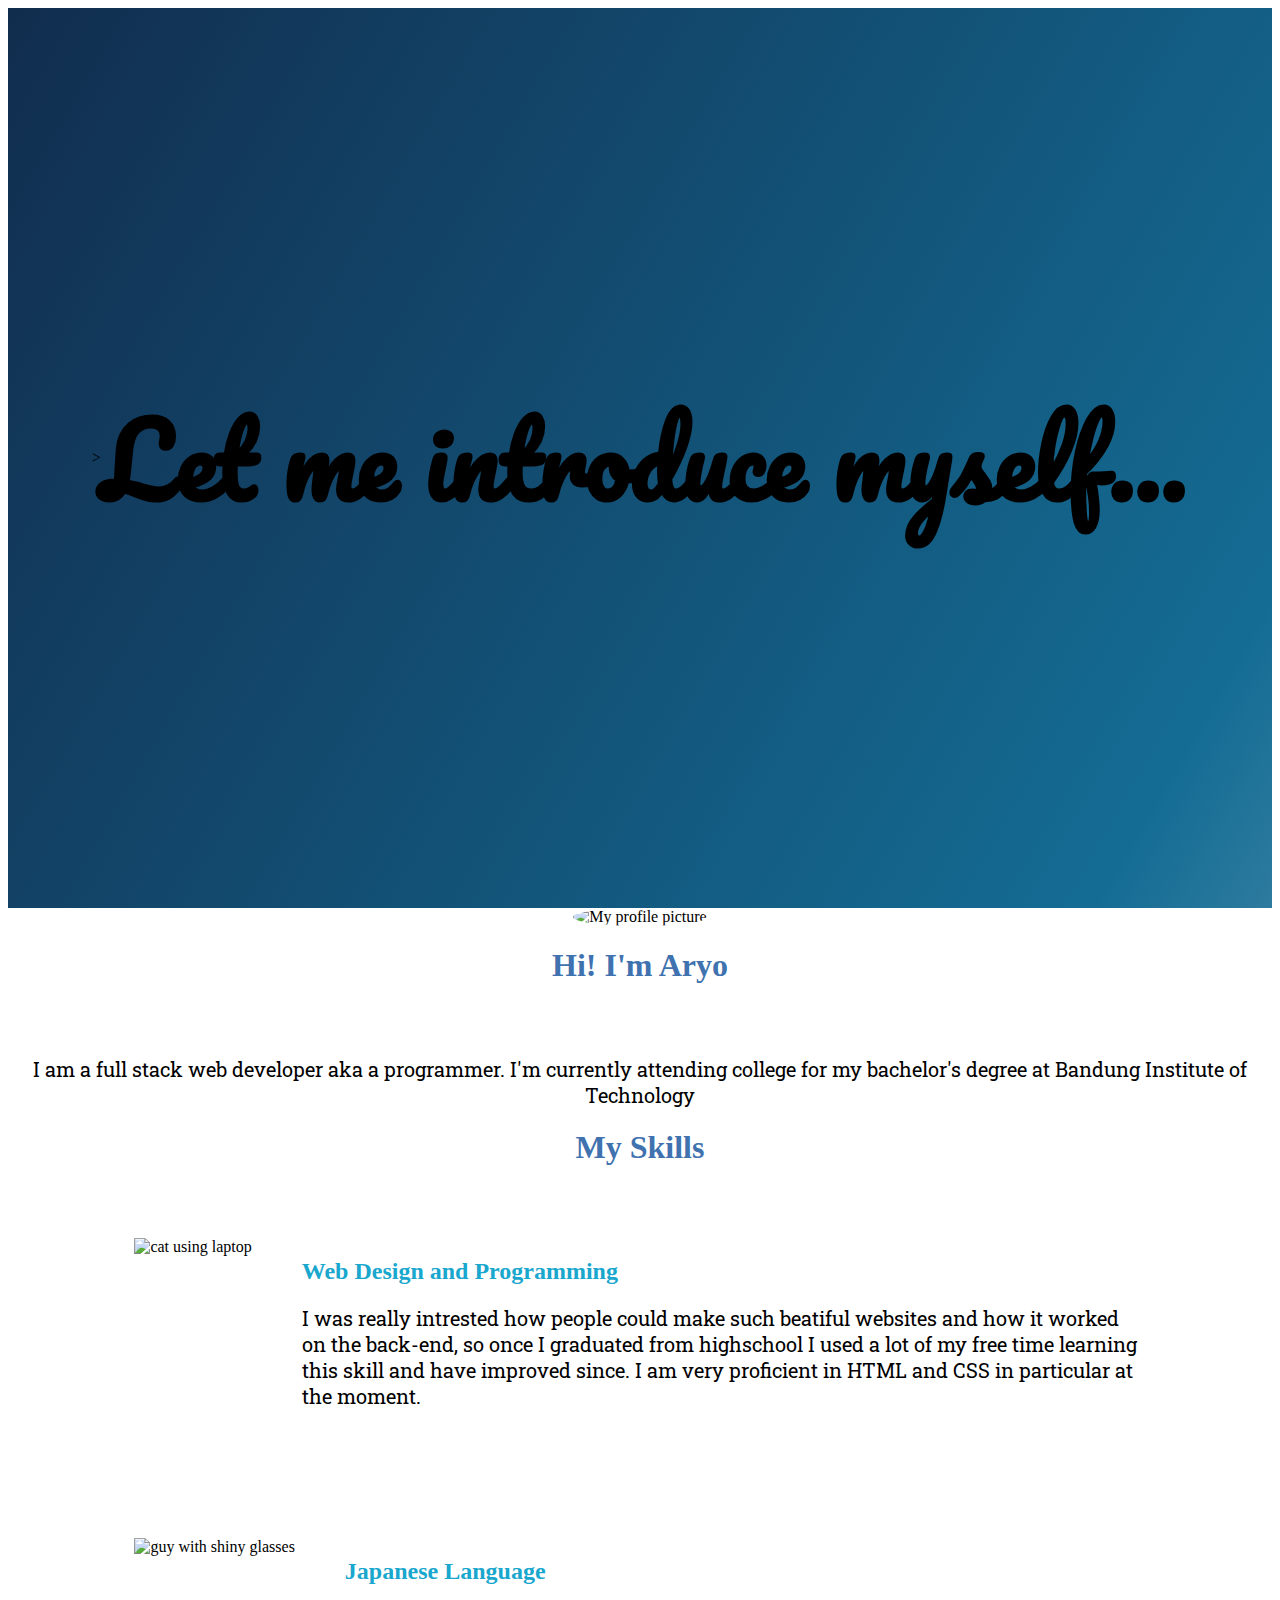
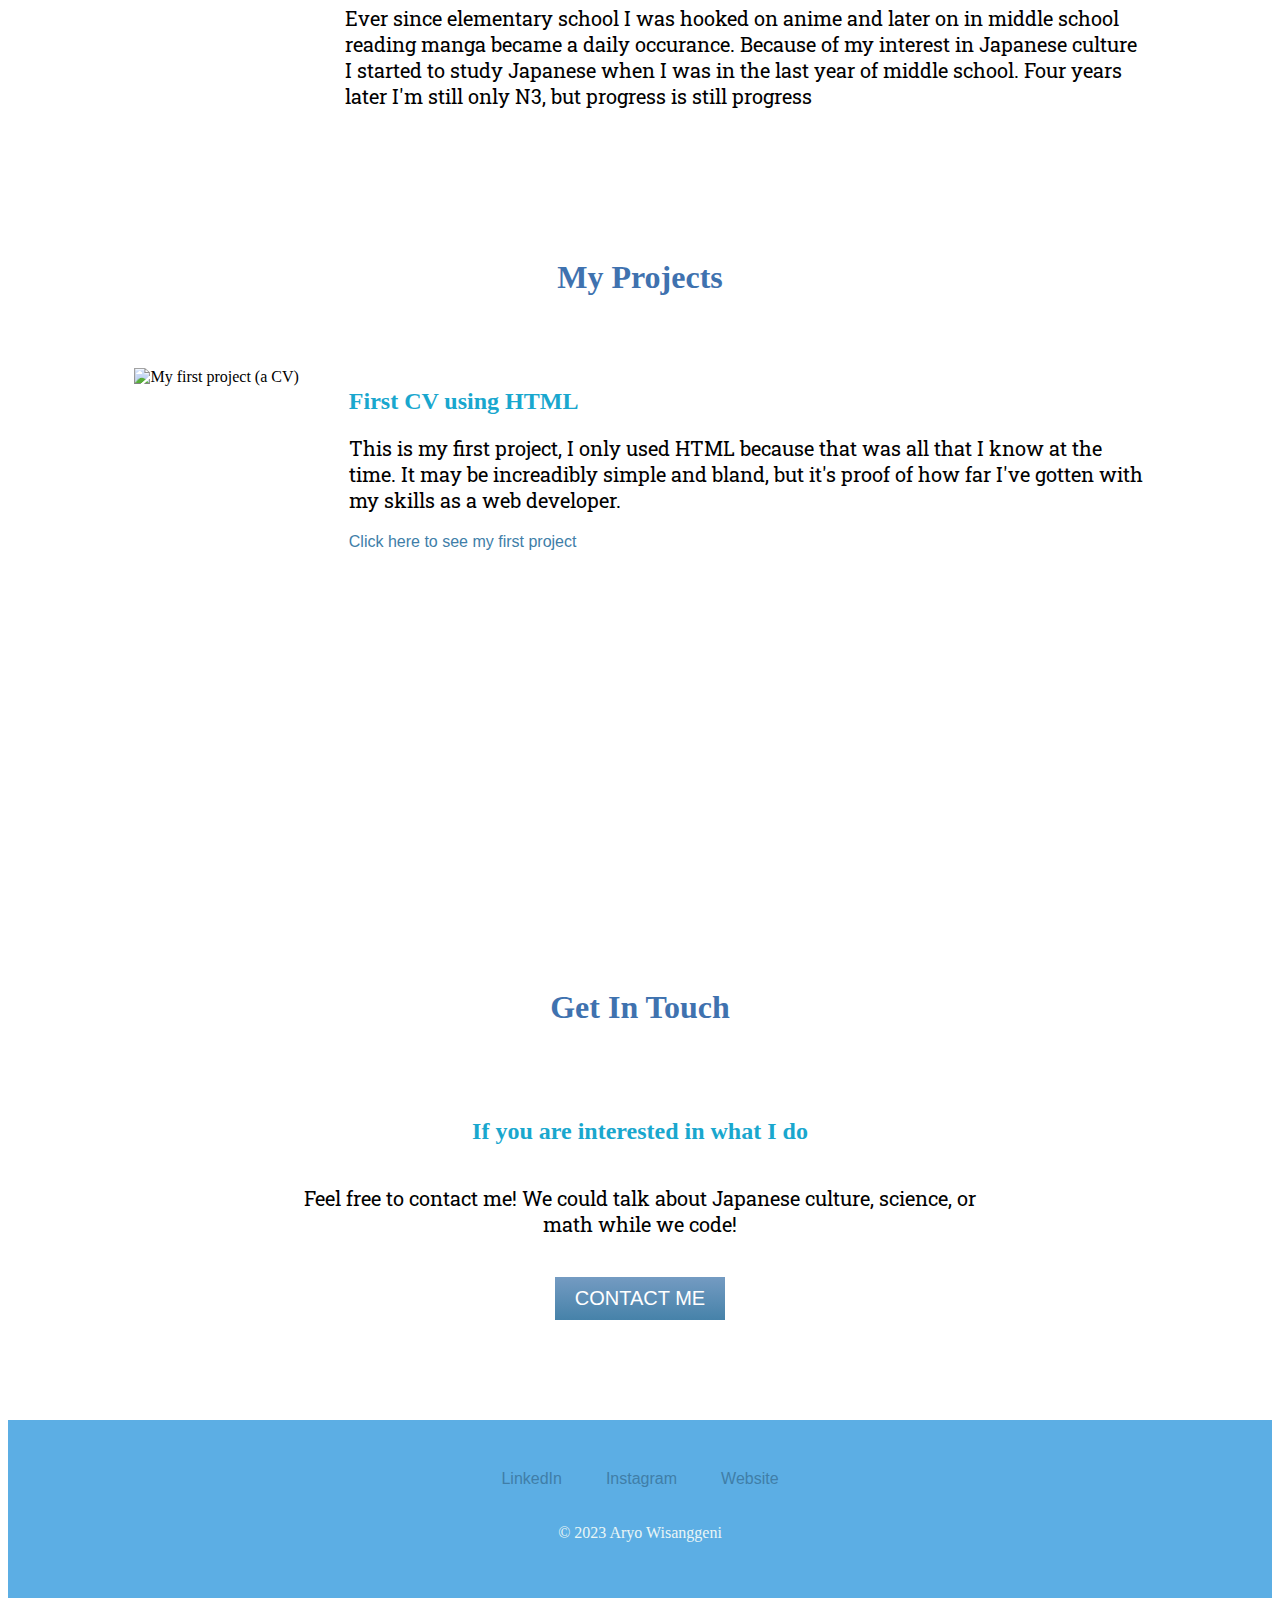
==== index.html @ a37bae32 "Add files via upload" ====
<!DOCTYPE html>
<html lang="en">
<head>
    <meta charset="UTF-8">
    <meta name="viewport" content="width=device-width, initial-scale=1.0">
    <title>Aryo Wisanggeni - Web Developer</title>
    <link href="https://cdn.jsdelivr.net/npm/bootstrap@5.3.0/dist/css/bootstrap.min.css" rel="stylesheet" integrity="sha384-9ndCyUaIbzAi2FUVXJi0CjmCapSmO7SnpJef0486qhLnuZ2cdeRhO02iuK6FUUVM" crossorigin="anonymous">
    <link href="./style.css" rel="stylesheet">

    <link rel="preconnect" href="https://fonts.googleapis.com">
    <link rel="preconnect" href="https://fonts.gstatic.com" crossorigin>
    <link href="https://fonts.googleapis.com/css2?family=Pacifico&family=Roboto+Slab&display=swap" rel="stylesheet">
</head>

<body>
    <!-- Header -->
    <div class="container-fluid">
    <div class="gradient-background top">>
          <h1 class="text-body-emphasis header">Let me introduce myself...</h1> 
    </div>
    </div>


    <!-- Introduction -->
    <div class="container-fluid">
    <div class="px-4 py-5 my-5 text-center">
        <img class="d-block mx-auto mb-4 pp" src="./Images/PP Aryo 1 Cropped.png" alt="My profile picture" width="300">
        <h1 class="display-5 fw-bold title">Hi! I'm Aryo</h1>
        <div class="col-lg-6 mx-auto">
          <p class="mb-4 descs">I am a full stack web developer aka a programmer. I'm currently attending college for my bachelor's degree at Bandung Institute of Technology</p>
        </div>
    </div>
    </div>

    <!-- Skills -->
    <div class="container-fluid">
    <div class="p-5 text-center bg-body-tertiary">
        <div class="container py-5">
          <h1 class="display-5 fw-bold title">My Skills</h1>
        </div>
        <div class="list">
            <div class="mb-5 sitem">
                <img class="simg" src="./Images/cat laptop.jpg" alt="cat using laptop">
                <div class="sitemt">
                    <h2>Web Design and Programming</h2>
                    <p class="descs">I was really intrested how people could make such beatiful websites and how it worked on the back-end, so once I graduated from highschool I used a lot of my free time learning this skill and have improved since. I am very proficient in HTML and CSS in particular at the moment.</p>
                </div>
            </div>
            <div class="mb-5 sitem">
                <img class="simg" src="./Images/Anime Glasses Cropped.png" alt="guy with shiny glasses">
                <h2>Japanese Language</h2>
                <p class="descs">Ever since elementary school I was hooked on anime and later on in middle school reading manga became a daily occurance. Because of my interest in Japanese culture I started to study Japanese when I was in the last year of middle school. Four years later I'm still only N3, but progress is still progress </p>
            </div>
        </div>
    </div>
    </div>

    <!-- Projects -->
    <div class="container-fluid">
    <div class="position-relative p-5 text-center text-muted bg-body border border-dashed rounded-5">
        <h1 class="display-5 fw-bold title">My Projects</h1>
        <div class="list">
            <div class="mb-5 sitem">
                <img class="timg" src="./Images/First-project (CV).PNG" alt="My first project (a CV)">
                <div class="sitemt">
                    <h2>First CV using HTML</h2>
                    <p class="descs">This is my first project, I only used HTML because that was all that I know at the time. It may be increadibly simple and bland, but it's proof of how far I've gotten with my skills as a web developer.</p>
                </div>
                <a href="./Capstone 1/index.html" class="link">Click here to see my first project</a>
            </div>
        </div>
    </div>
    </div>

    <!-- Contact me -->
    <div class="container-fluid">
    <div class="contain">
        <h1 class="display-5 fw-bold title">Get In Touch</h1>
        <h2>If you are interested in what I do</h2>
            <p class="descs center">Feel free to contact me! We could talk about Japanese culture, science, or math while we code!</p>
            <a class="btn" href="mailto:aryyyyow@gmail.com">CONTACT ME</a>
    </div>
    </div>

    <!-- Footer -->
    <div class="container-fluid">
    <div class="bottom-container">
        <a class="footer-link" href="www.linkedin.com/in/aryo-wisanggeni-5500b8283">LinkedIn</a>
        <a class="footer-link" href="www.google.com">Instagram</a>
        <a class="footer-link" href="#">Website</a>
        <p class="copyright">© 2023 Aryo Wisanggeni</p>
      </div>
    </div>
    

    
</body>

</html>
---- style.css ----
/* General */
.container-fluid{
  padding-right: 0;
  padding-left: 0;
}

body{
  text-align: center;
}

/* Header */
.header{
  font-family: 'pacifico', cursive;
  font-size: 100px;
}

.gradient-background {
    background: linear-gradient(300deg, #F6F1F1, #146C94, #112D4E);
    background-size: 180% 180%;
    animation: gradient-animation 18s ease infinite;
  }
  
  @keyframes gradient-animation {
    0% {
      background-position: 0% 50%;
    }
    50% {
      background-position: 100% 50%;
    }
    100% {
      background-position: 0% 50%;
    }
  }

.top{
    height: 100vh;
    display: flex;
    justify-content: center;
    align-items: center;
}

/* Content */
.pp{
    border-radius: 50%;
}

.title{
  color: #3F72AF;
  padding-bottom: 50px;
}

.descs{
  font-family: 'Roboto Slab', serif;
  font-size: 20px;
}

.list{
    display: flex;
    flex-direction: column;
    justify-content: center;
    align-items: center;
}

/* Images and description */
h2{
  margin-top: 20px;
  color: #19A7CE;
  margin-bottom: 20px;
}

.simg {
    float: left;
    margin-right: 50px;
    height: 300px;
}

.timg{
  text-align: left;
  height: 550px;
  float: left;
  margin-right: 50px;
}

.sitem{
  width: 80%;
  text-align: left;
}

.link{
  margin: 0;
}

/* Contact me */
.contain{
  text-align: center;
  padding-top: 50px;
  display: flex;
  flex-direction: column;
  justify-content: center;
  align-items: center;
}

.center{
  max-width: 700px;
  margin-top: 20px;
}

.btn{
  background-color: #749BC2;
  background-image: linear-gradient(to bottom, #749BC2, #4682A9);
  margin-top: 20px;
  padding: 10px 20px 10px 20px;
  font-size: 20px;
  color: white;
  margin-bottom: 100px;
}

/* Footer */
.bottom-container {
  background-color: #5caee4;
  padding: 50px 0 20px;
}

a {
  color: #407ea8;
  font-family: "Montserrat", sans-serif;
  margin: 10px 20px;
  text-decoration: none;
}

.copyright{ 
    color: #eaf6f6;
    font-size: 1rem;
    padding: 20px 0;
}

@media (max-width: 680px) {
  body{
    width: 100%;
    height: 100%;
  }

  .header{
    font-size: 50px;
  }

  .simg{
    float: none;
    height: 150px;
  }

  .timg{
    float: none;
    height: 300px;
  }

  .bottom-container {
    background-color: #5caee4;
    padding: 50px 0 100px;
  }
}
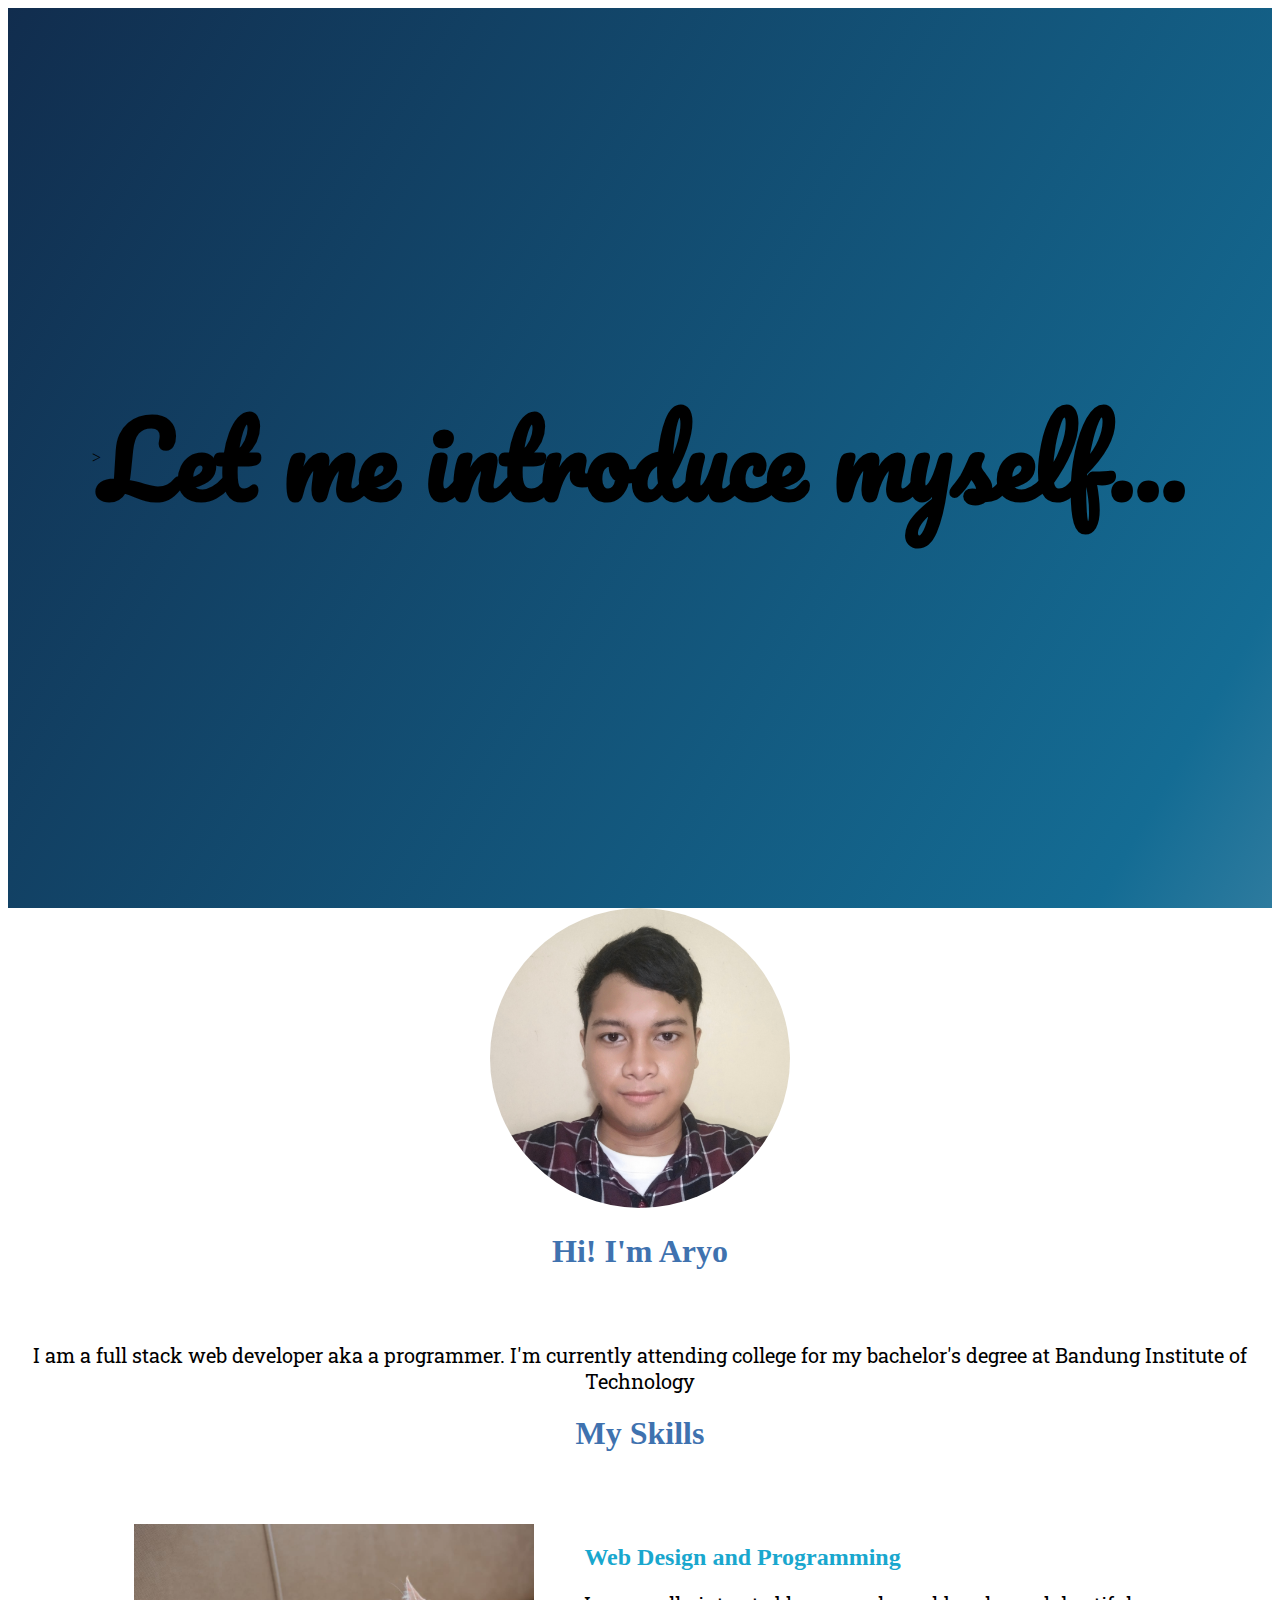
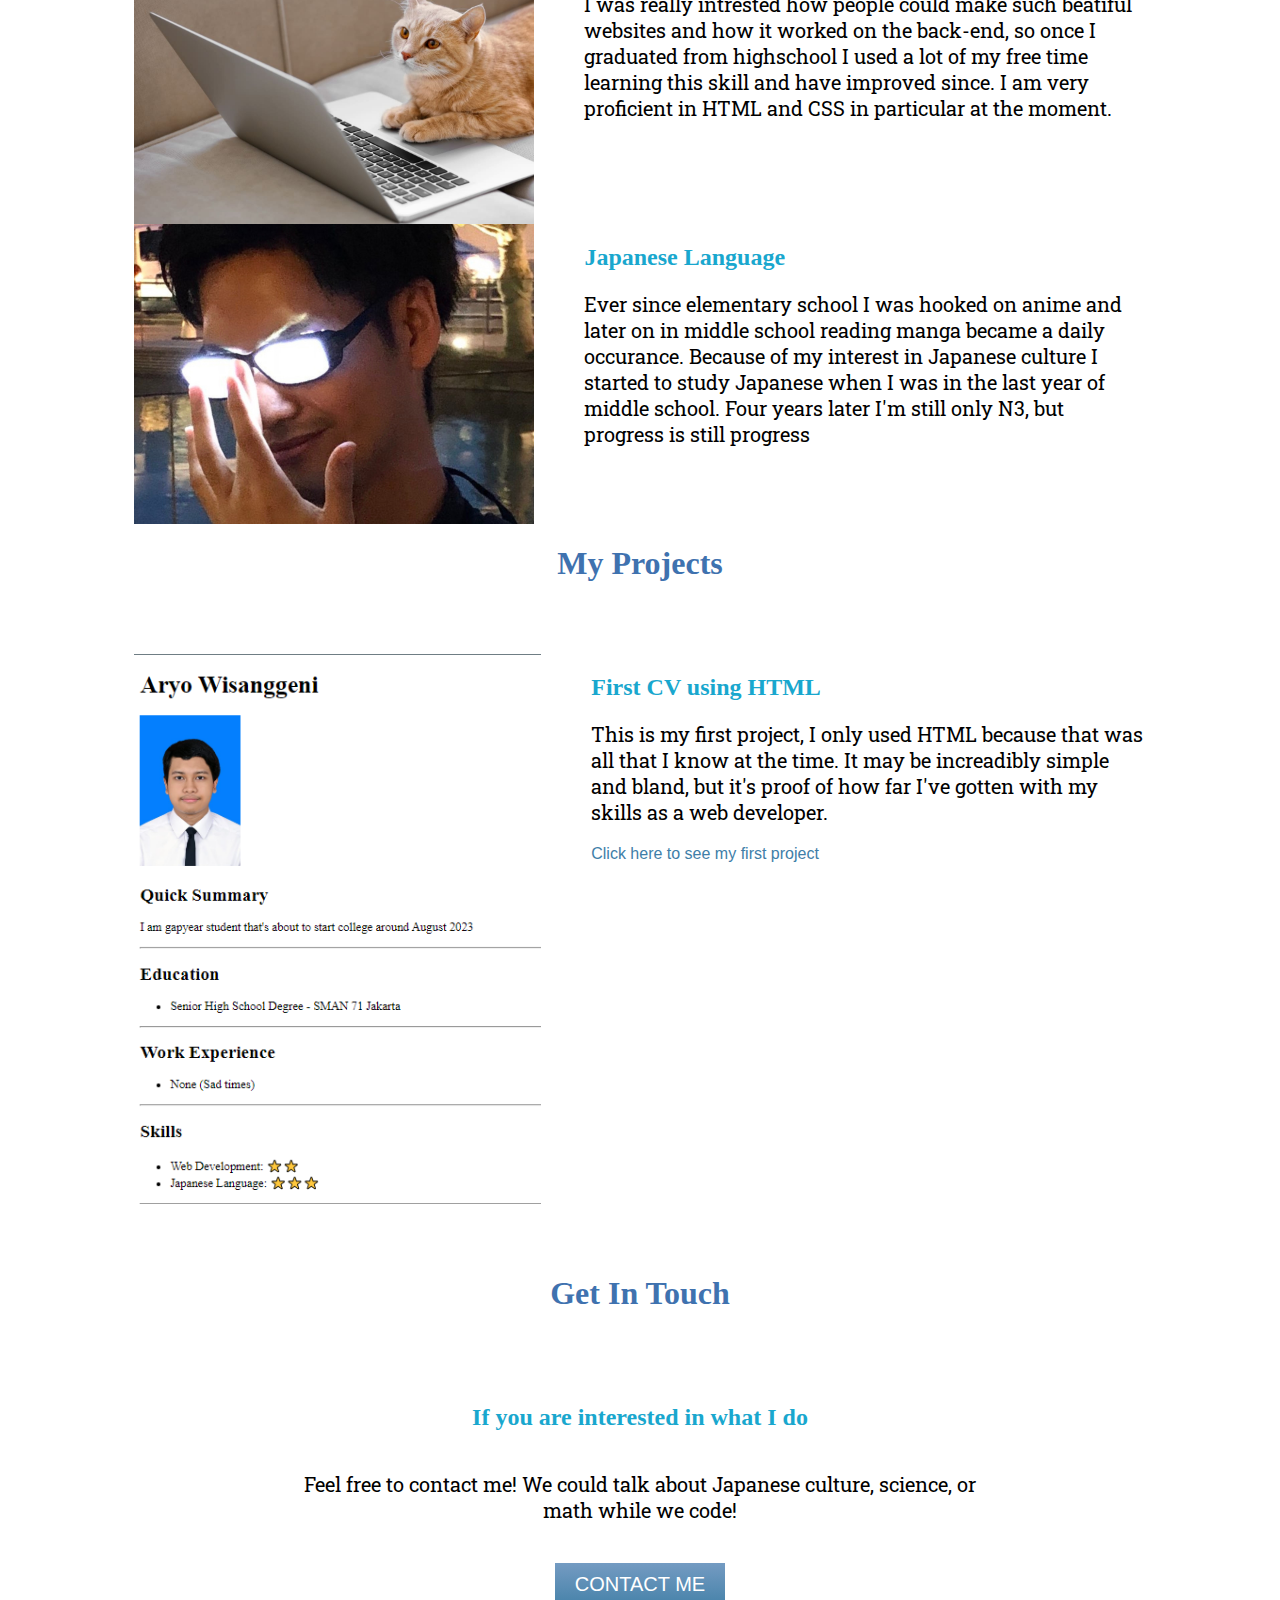
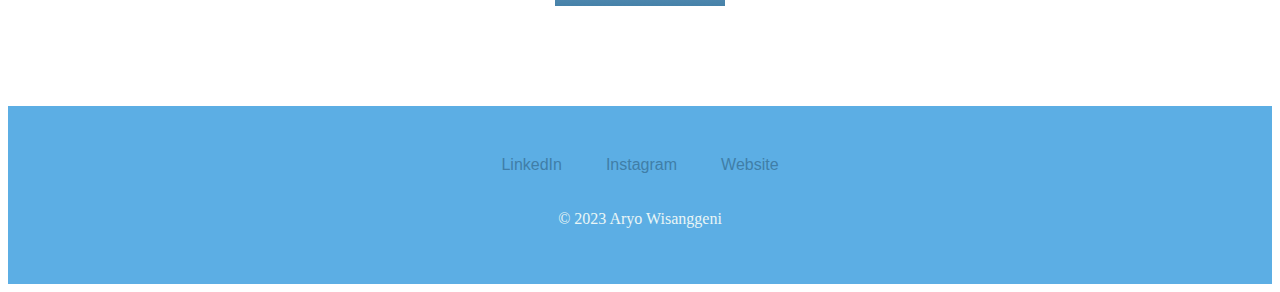
==== commit c1cbdf08: "Add files via upload" ====
--- a/index.html
+++ b/index.html
@@ -85,8 +85,8 @@
     <!-- Footer -->
     <div class="container-fluid">
     <div class="bottom-container">
-        <a class="footer-link" href="www.linkedin.com/in/aryo-wisanggeni-5500b8283">LinkedIn</a>
-        <a class="footer-link" href="www.google.com">Instagram</a>
+        <a class="footer-link" href="//www.linkedin.com/in/aryo-wisanggeni-5500b8283">LinkedIn</a>
+        <a class="footer-link" href="//www.google.com">Instagram</a>
         <a class="footer-link" href="#">Website</a>
         <p class="copyright">© 2023 Aryo Wisanggeni</p>
       </div>
